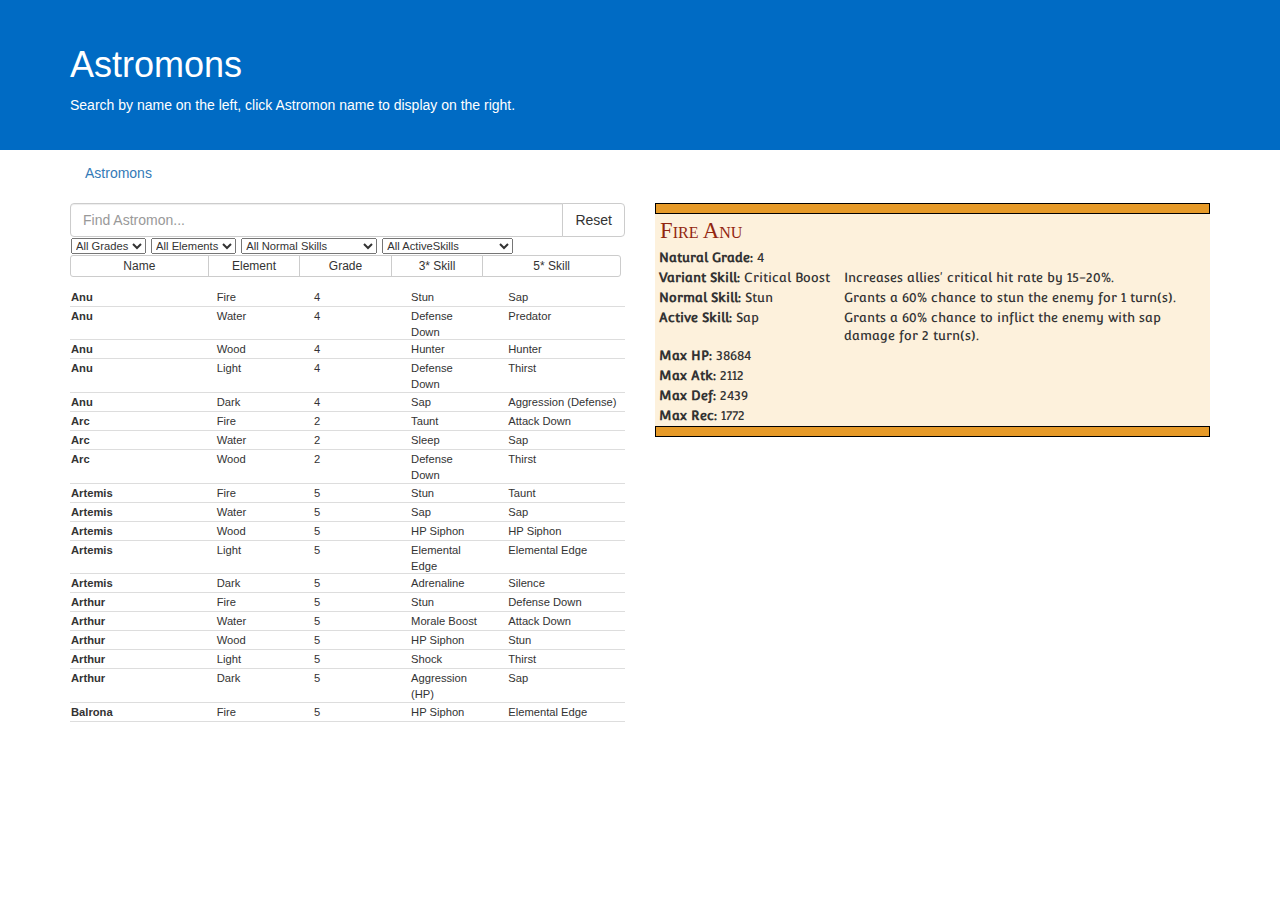
==== index.html @ 3c4cf012 "Fixed ?'s" ====
<!DOCTYPE html>
<html lang="en">

<head>
	<meta charset="utf-8">
	<meta http-equiv="X-UA-Compatible" content="IE=edge">
	<meta name="viewport" content="width=device-width, initial-scale=1">
	<meta http-equiv="cache-control" content="max-age=0" />
<meta http-equiv="cache-control" content="no-cache" />
<meta http-equiv="expires" content="0" />
<meta http-equiv="expires" content="Tue, 01 Jan 1980 1:00:00 GMT" />
<meta http-equiv="pragma" content="no-cache" />


	<title>Astromons - MSLtools</title>

	<link rel="stylesheet" href="css/bootstrap.css">
	<link rel="stylesheet" href="css/style.css?v=.02alpha">
	<script type="text/javascript" src="js/jquery.js"></script>
	<script type="text/javascript" src="js/list.js"></script>
	<script type="text/javascript" src="js/bootstrap.js"></script>
	<script>
  (function(i,s,o,g,r,a,m){i['GoogleAnalyticsObject']=r;i[r]=i[r]||function(){
  (i[r].q=i[r].q||[]).push(arguments)},i[r].l=1*new Date();a=s.createElement(o),
  m=s.getElementsByTagName(o)[0];a.async=1;a.src=g;m.parentNode.insertBefore(a,m)
  })(window,document,'script','https://www.google-analytics.com/analytics.js','ga');

  ga('create', 'UA-102176652-1', 'auto');
  ga('send', 'pageview');

</script>

</head>

<body>
	<header class="hidden-xs hidden-sm">
		<div class="container">

			<h1>Astromons</h1>
			<p>Search by name on the left, click Astromon name to display on the right.</p>
		</div>
	</header>
	<nav class="container">
		<ul class="nav nav-pills ">
		<li role="presentation"><a href="index.html">Astromons</a></li>
<!--			<li role="presentation"><a href="rules.html">Rules</a></li>
			<li role="presentation" class="dropdown">
				<a class="dropdown-toggle" data-toggle="dropdown" href="#" role="button" aria-haspopup="true" aria-expanded="false">Player Options <span class="caret"></span></a>
				<ul class="dropdown-menu">
					<li role="presentation"><a href="classes.html">Classes</a></li>
					<li role="presentation"><a href="backgrounds.html">Backgrounds</a></li>
					<li role="presentation"><a href="feats.html">Feats</a></li>
					<li role="presentation"><a href="races.html">Races</a></li>
				</ul>
			</li>
			<li role="presentation" class="dropdown">
				<a class="dropdown-toggle" data-toggle="dropdown" href="#" role="button" aria-haspopup="true" aria-expanded="false">DM Tools <span class="caret"></span></a>
				<ul class="dropdown-menu">
					<li role="presentation"><a href="crcalculator.html">CR Calculator</a></li>
					<li role="presentation"><a href="http://kobold.club" target="_blank" title="I could literally never build something better than Kobold Fight Club">Encounter Builder</a></li>
					<li role="presentation"><a href="lootgen.html">Loot Generator</a></li>
				</ul>
			</li>
			<li role="presentation" class="dropdown active">
				<a class="dropdown-toggle" data-toggle="dropdown" href="#" role="button" aria-haspopup="true" aria-expanded="false">References <span class="caret"></span></a>
				<ul class="dropdown-menu">
					<li role="presentation"><a href="bestiary.html">Bestiary</a></li>
					<li role="presentation"><a href="conditions.html">Conditions</a></li>
					<li role="presentation"><a href="items.html">Items</a></li>
					<li role="presentation" class="active"><a href="mons.html">Spells</a></li>
				</ul>
			</li>
			<li role="presentation"><a href="statgen.html">Statgen</a></li>
			<li role="presentation" class="dropdown">
				<a class="dropdown-toggle" data-toggle="dropdown" href="#" role="button" aria-haspopup="true" aria-expanded="false">Utilities<span class="caret"></span></a>
				<ul class="dropdown-menu">
					<li role="presentation"><a href="converter.html">Stat Block to JSON</a></li>
					<li role="presentation"><a href="editor.html">WYSIWYG Editor</a></li>
				</ul>
			</li>
			</li>-->
		</ul>
	</nav>
	<main class="container bodyContent">

		<div class="row">
			<div class="col-md-6" id="listcontainer">
				<div class="input-group">
					<input type="search" id="search" class="search form-control" placeholder="Find Astromon...">
					<span class="input-group-btn">
							<button class="btn btn-default" type="button" id="reset">Reset</button>
						</span>
				</div>
				<form id="filtertools">
					<select class="gradefilter">
						<option value="All">All Grades</option>
					</select>
					<select class="elementfilter">
						<option value="All">All Elements</option>
					</select>
					<select class="normalfilter">
						<option value="All">All Normal Skills</option>
					</select>
					<select class="activefilter">
						<option value="All">All ActiveSkills</option>
					</select>
					<span class="sortlabel btn-group">
						<button class="col-xs-3 sort btn btn-default btn-xs" type="button" data-sort="name">Name</button>
						<button class="col-xs-2 sort btn btn-default btn-xs" type="button" data-sort="element">Element</button>
						<button class="col-xs-2 sort btn btn-default btn-xs" type="button" data-sort="grade">Grade</button>
						<button class="col-xs-2 sort btn btn-default btn-xs" type="button" data-sort="normal">3* Skill</button>
						<button class="col-xs-3 sort btn btn-default btn-xs" type="button" data-sort="active">5* Skill</button>
					</span>
				</form>

				<ul class="list mons">

				</ul>
			</div>
			<div class="col-md-6">
				<table id="stats">
					<tr>
						<th class="border" colspan="6"></th>
					</tr>
					<tr>
						<th id="name" colspan="6">Name</th>
					</tr>
					<tr>
						<td id="grade" colspan="6"><strong>Natural Grade:</strong> <span>4</span></td>
					</tr>
					<tr>
						<td id="variant" colspan="2"><strong>Variant Skill:</strong> <span>Critical Boost</span></td>
						<td id="varianttext" colspan="4"><span>Increases allies' critical hit rate by 15-20%.</span></td>
					</tr>
					<tr>
						<td id="normal" colspan="2"><strong>Normal Skill:</strong> <span>Stun</span></td>
						<td id="normaltext" colspan="4"><span>Grants a 60% chance to stun the enemy for 1 turn(s).</span></td>
					</tr>
					<tr>
						<td id="active" colspan="2"><strong>Active Skill:</strong> <span>Sap</span></td>
						<td id="activetext" colspan="4"><span>Grants a 60% chance to inflict the enemy with sap damage for 2 turn(s).</span></td>
					</tr>
					<tr>
						<td id="hp" colspan="6"><strong>Max HP:</strong> <span>38684</span></td>
					</tr>
					<tr>
						<td id="atk" colspan="6"><strong>Max Atk:</strong> <span>2112</span></td>
					</tr>
					<tr>
						<td id="def" colspan="6"><strong>Max Def:</strong> <span>2439</span></td>
					</tr>
					<tr>
						<td id="rec" colspan="6"><strong>Max Rec:</strong> <span>1772</span></td>
					</tr><!--
					<tr>
						<td id="castingtime" colspan="6">Casting Time: <span>1 action</span></td>
					</tr>
					<tr>
						<td id="range" colspan="6">Range: <span>30 feet</span></td>
					</tr>
					<tr>
						<td id="components" colspan="6">Components: <span>V, S, M (salt)</span></td>
					</tr>
					<tr>
						<td id="duration" colspan="6">Duration: <span>Concentration, up to 1 minute</span></td>
					</tr>
					<tr id="text">
						<td class="divider" colspan="6">
							<div></div>
						</td>
					</tr>
					<tr>
						<td id="classes" colspan="6">Classes: <span>wizard</span></td>
					</tr>-->
					<tr>
						<th class="border" colspan="6"></th>
					</tr>
				</table>
			</div>
		</div>
	</main>
	<footer class="container">

	</footer>

	
	<script type="text/javascript" src="data/astromons.json?v=.03alpha"></script>
	<script type="text/javascript" src="js/page-astromons.js?v=.02alpha"></script>

</body>

</html>
---- css/style.css ----
@import url('https://fonts.googleapis.com/css?family=Convergence');

.unselectable {
    -moz-user-select: -moz-none;
    -khtml-user-select: none;
    -webkit-user-select: none;
    -o-user-select: none;
    user-select: none;
}

header {
	margin-bottom: 3px;
	padding: 25px 15px;
	color: white;
	background-color: rgb(0, 107, 196);
}

header p.lead {
	color: lightgrey;
}


main {
	padding: 10px 15px;
}

footer {
	padding: 20px 15px;
	font-size: 90%;
}

input.search {
	width: 62%;
}

form#filtertools {
	font-size: 0.8em;
}

form#filtertools select {
	margin: 1px;
}

form#filtertools small:hover {
	cursor: pointer;
}

form#pointbuy label {
  float: left;
  width: 7em;
}

form#pointbuy input {
  margin: 2px;
  text-align: right;
}

.sortlabel {
	display: block;
	/*float: right;
	text-align: right;*/
}

ul.list {
	list-style-type: none;
	padding-left: 0px;
	height: 100%;
	max-height: 40em;
	overflow-y: scroll;
	overflow-x: hidden;
	padding-top: 1em;
	clear: both;
	font-size: 0.8em;
}

ul.list li {
	padding: 1px;
	cursor: pointer;
	display: block;
	border-bottom: 1px solid #ddd;
	max-height: 3em;
	overflow-y: hidden;
}

ul.list li:hover {
	background: lightgrey;
	max-height: 100%;
}

ul.list li:active {
	color: white;
}

ul.list li span {

}

ul.list li span.name {
	font-weight: bold;
}

ul.list li span.level, ul.list li span.classes, ul.list li span.school {
	/*font-size: 0.8em;*/
	display: inline-block;
	text-transform: capitalize;
}

ul.list li:hover span {
	display: block;
}

th#name span.source {
	display: inline-block;
	float: right;
	font-weight: 500;
	margin-left: 0.5em;
  z-index: 1;
  line-height: 100%;
}

.monster th#name span.source {
  position: relative;
  margin-right: 0.2em;
}

span.sourceDMG {
	color: purple;
}

span.sourceMM {
	color: green;
}

span.sourceVGM {
	color: grey;
}

span.sourceToD {
	color: orangered;
}

span.sourceCoS {
	color: purple;
}

span.sourceOotA {
	color: black;
}

span.sourceSKT {
	color: darkcyan;
}

span.sourcePotA {
	color: blue;
}

span.sourceLMoP {
	color: lightgreen;
}

span.sourceTYP {
	color: red;
}

span.sourceEEPC {
	color: white;
  text-shadow: 0px 0px 3px #000;
}

table#stats, table#statsprof {
  font-family: 'Convergence', sans-serif;
  background: #fdf1dc;
  border-radius: 10px;
	width: 100%;
	font-size: .9em;
	table-layout: fixed;
}

table#stats td, table#stats th {
	vertical-align: top;
	padding: 1px 0.3em;
}

table#stats th {
	/*color: rgb(0, 107, 196);*/
  color: #922610;
}

table#stats span {
	vertical-align: top!important;
}

th.border {
	height: 10px;
  border: 1px solid black;
	background: #e69a28;
}

td.divider div {
	background: #922610;
	/*background: #000;*/
	height: 4px;
	margin: 4px 0;
}

th#name {
	font-size: 1.5em;
	font-family: serif;
	font-weight: 500;
}

table#stats span.name {
	font-weight: bold;
}

tr.text td {
	padding-bottom: 0.7em!important;
	color: black!important;
}


table#stats #castingtime, table#stats #range, table#stats #components, table#stats #duration, table#stats #classes {
	font-weight: bold;
}

table#stats #castingtime span, table#stats #range span, table#stats #components span, table#stats #duration span, table#stats #classes span {
	font-weight: normal!important;
}


table#stats td#typerarityattunement {
	font-style: italic;
	color: black;
}

table#stats span.name {
	font-weight: bold;
}

tr.text td {
	padding-bottom: 0.7em!important;
	color: black!important;
}

td#source {
	/*font-weight: bold;*/
}

th#name {
	font-size: 1.8em;
	font-family: 'Andada', serif;
	font-variant: small-caps;
	font-weight: 500;
	padding-left: 0.2em!important;
}

.monster th#name {
  padding-right: 5em!important;
}

table#stats td#sizetypealignment {
	font-style: italic;
	color: black;
  padding-right: 10em;
}

td#sizetypealignment span {
  font-weight: normal!important;
}

tr#abilitynames th {
	text-align: center;
	font-weight: bold;
}

tr#abilityscores td {
	text-align: center;
	width: 16%;
}

span.name {
	font-weight: bold;
}

tr.trait td p.spells {
	margin-bottom: 0px;
}

tr#actions td, tr#reactions td, tr#legendaries td {
	font-size: 1.6em;
	font-family: 'Andada', serif;
	font-variant: small-caps;
	/*border-bottom: 1px solid #a8513b;*/
	border-bottom: 1px solid #000;
	vertical-align: bottom!important;
	padding-left: 0.2em;
}

tr#actions td span, tr#reactions td span, tr#legendaries td span {
	display: block;
	margin-bottom: -0.3em;
	font-weight: 100;
}

tr#abilitynames th {
  color: inherit;
}

tr.trait td, tr.action td, tr.reaction td, tr.legendary td {
	padding-bottom: 0.7em!important;
	color: black!important;
}

tr.trait:last-of-type td, tr.action:last-of-type td, tr.reaction:last-of-type td, tr.legendary:last-of-type td {
	padding-bottom: 0px!important;
}

p.first {
	display: inline;
}

p.second {
	margin-top: 1em;
}
tr td > p.spells {
	margin-top: 1em!important;
}

tr td > p.spells ~ p.spells{
	margin-top: 0em!important;
}

#stats span.roller {
	color: #337ab7;
	cursor: pointer;
}

#output {
	margin: 1em 0;
	padding: 0.2em 0.7em;
	background: lightgrey;
	border-radius: 0.2em;
	display: none;
}

div#lootoutput {
   height: 100%;
    padding-top: 1em; clear: both;
}



#crcalc input[type=number], #crcalc input[type=checkbox], .inputwrap {
	left: 15em;
	text-align: right;
	clear: both;
	margin-bottom: 2px;
	width: 6em;
	float: right;
}

#crcalc select {
	margin-left: -1.1em;
	border-radius: 3px;
}
#crcalc input[type=checkbox] {
	width: auto;
}

#crcalc input#hd {
	float: none;
	width: 2em;
}

input[type=number]#hd::-webkit-inner-spin-button,
input[type=number]#hd::-webkit-outer-spin-button {
	-webkit-appearance: none;
	margin: 0;
}

#crcalc label span.explanation {
	display: none;
	font-weight: normal;
	position: absolute;
	background: white;
	border: 1px solid lightgrey;
	border-radius: 3px;
	padding: 3px;
}

#crcalc label:hover span.explanation {
	display: block;
	width: 18em;
	font-size: 0.8em;
}

#crcalc input#hd:focus {
	border: 1px solid initial;
}

#msbcr {
	text-align: center;
	font-size: 0.8em;
}

#msbcr th {
	text-align: center;
	padding: 0 0.5em;
	cursor: initial!important;
}

#msbcr tr:nth-child(even) {
	background: lightgrey;
}

#msbcr tr {
	cursor: pointer;
}

#croutput {
	padding: 0.2em 0.7em;
	background: lightgrey;
	border-radius: 0.2em;
}

#instructions p {
	font-size: small;
}

#monsterfeatures tr th {
	font-size: 0.8em;
	vertical-align: bottom;
	padding: 0.2em 0.7em;
}

#monsterfeatures tr td {
	cursor: pointer;
	font-size: 0.8em;
	padding: 0.2em 0.7em;
	vertical-align: top;
}

#monsterfeatures tr td input[type=number] {
	width: 3em;
	vertical-align: middle;
	text-align: right;
}

#expectedcr {
	text-align: center;
}

td#hp h5, td#prof h5, td#equipment h5 {
	/*color: #922610;*/
	font-family: serif;
	font-weight: 500;
	font-size: 1.5em;
	margin-bottom: 0px;
}

td.feature p {
	padding: 0 1em;
}

.feature strong {
	margin: 0.2em;
	display: block;
	/*border-bottom: 1px solid #922610;*/
	border-bottom: 1px solid #000;
	color: #922610;
	font-family: serif;
	font-weight: 500;
	font-size: 1.5em;
}

#classtable table {
	font-size: 0.8em;
	width: 100%;
  background: #fdf1dc;
}

#classtable table th {
	color: black;
}

#classtable table tr:nth-child(odd) td, #rulescontent table tbody tr:nth-child(odd) td {
	background: lightgrey;
}

aside#listcontainer {
  float: left;
  padding: 0 1em 1em 0;
  margin-right: 1em;
}

ul.list.rules {
  overflow-y: auto!important;
  padding-top: 0;
}

#rulescontent caption {
  font-weight: bold;
  font-size: 1.2em;
  color: black;
  display: block;
}

#rulescontent table {
  font-size: 0.9em;
  width: 100%;
  min-width: 250px;
  display: block;
  margin: 0.2em;
}

#rulescontent table thead tr td {
  font-style: italic;
}

#rulescontent table td {
  padding: 0.2em 0.5em;
}

#classtable table .level {
	text-align: center;
	width: 1.5em;
}

#classtable table .pb {
	text-align: center;
	width: 1.5em;
  padding: 1px 0.5em;
}

#classtable .slots {
	display: none;
	text-align: center;
	max-width: 4em;
}

#classtable .spellslots0 {

}

td.features {
	max-width: 100%;
	white-space: pre-wrap;
}

#classtable .newfeature {
	text-align: center;
	width: 1em;

}

div#subclasses {
		padding: 0 1em 0.5em 1em ;
		text-align: center;
}

div#subclasses > span {
	display: inline-block;
	font-size: 0.8em;
	margin: 0.2em;
	padding: 0.5em;
	background: lightgrey;
	border-radius: 0.5em;
	cursor: pointer;
}

div#subclasses span.active {
	background: #337ab7;
	color: white;
}

.subclass strong {
	/*color: #666;*/
	/*border-bottom-color: #666;*/
	color: #337ab7;
	border-bottom-color: #337ab7;
}

.feature.subfeature {
	font-size: 0.9em;
	padding-left: 2em;
}

.feature.subfeature strong {
	display: inline!important;
	border-bottom: none!important;
}

.slotlabel {
	text-align: center;
	border-bottom: 1px solid #000;
}

.featurebuffer {
	width: auto;
}

img.token {
  float: right;
  width: auto;
  max-width: 5em;
  height: auto;
  position: absolute;
  right: 1em;
  z-index: 10;
}

img.token:hover {
  max-width: none;
  right: 0;
}

/*
img.token:before {
    content: ' ';
    display: block;
    position: absolute;
    right: 0;
    height: 5em;
    width: 5em;
    background-image: url(../img/Gauth.png);
    background-size: 5em 5em;
    background-repeat: no-repeat;
  }*/


.classes table#stats {
    font-family: inherit;
}

#classtable tr th {
  padding: 1px 0.2em;
}


tr.trait td {
	padding-bottom: 0.7em!important;
	color: black!important;
}

table#stats #ability, table#stats #size, table#stats #speed {
	font-weight: bold;
}

table#stats #ability span, table#stats #size span {
	font-weight: normal!important;
}

table#stats.monster span#speed {
  font-weight: normal!important;
}

table#stats tr.trait td p:first-of-type {
	display: inline;
}


/****************************************
 * Print styles
 ***************************************/

@media print {

    @page {
        margin: 10mm 20mm;
    }

    @page:left {
        margin: 10mm 25mm 10mm 15mm;
    }

    @page:right {
        margin: 10mm 15mm 10mm 25mm;
    }

    .divider, nav, hr,
    #listcontainer, #subclasses,
    #itemcontainer, #monstercontainer {
        display: none;
    }

    table {
        width: 100%;
        margin-bottom: 5mm;
    }

    th.border {
        height: auto;
        border: 0;
        border-bottom: .25pt solid black;
    }

    strong, .name {
        font-weight: 600;
    }

    header {
        visibility: visible;
    }

    #classtable table tr:nth-child(odd) td {
        background: lightgrey !important;
    }
}
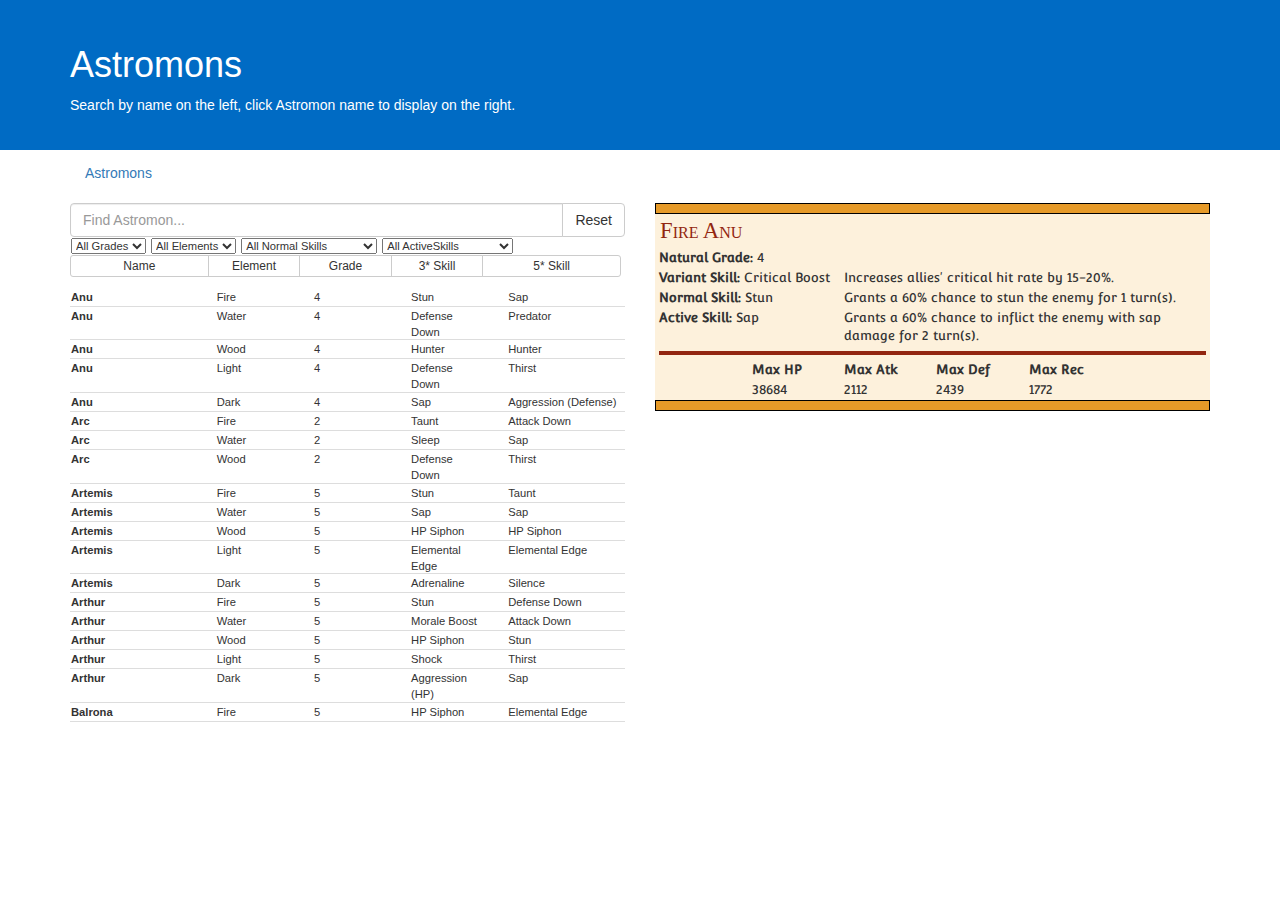
==== commit 229a7713: "Stats Style Change" ====
--- a/index.html
+++ b/index.html
@@ -15,7 +15,7 @@
 	<title>Astromons - MSLtools</title>
 
 	<link rel="stylesheet" href="css/bootstrap.css">
-	<link rel="stylesheet" href="css/style.css?v=.02alpha">
+	<link rel="stylesheet" href="css/style.css?v=.03alpha">
 	<script type="text/javascript" src="js/jquery.js"></script>
 	<script type="text/javascript" src="js/list.js"></script>
 	<script type="text/javascript" src="js/bootstrap.js"></script>
@@ -141,6 +141,25 @@
 						<td id="activetext" colspan="4"><span>Grants a 60% chance to inflict the enemy with sap damage for 2 turn(s).</span></td>
 					</tr>
 					<tr>
+						<td class="divider" colspan="6"><div></div></td>
+					</tr>
+					<tr>
+						<td colspan="1"></td>
+						<td colspan="1"><strong>Max HP</strong></td>
+						<td colspan="1"><strong>Max Atk</strong></td>
+						<td colspan="1"><strong>Max Def</strong></td>
+						<td colspan="1"><strong>Max Rec</strong></td>
+						<td colspan="1"></td>
+					</tr>
+					<tr>
+						<td colspan="1"></td>
+						<td id="hp" colspan="1">38684</td>
+						<td id="atk" colspan="1">2112</td>
+						<td id="def" colspan="1">2439</td>
+						<td id="rec" colspan="1">1772</td>
+						<td colspan="1"></td>
+					</tr><!--
+					<tr>
 						<td id="hp" colspan="6"><strong>Max HP:</strong> <span>38684</span></td>
 					</tr>
 					<tr>
@@ -151,7 +170,7 @@
 					</tr>
 					<tr>
 						<td id="rec" colspan="6"><strong>Max Rec:</strong> <span>1772</span></td>
-					</tr><!--
+					</tr>
 					<tr>
 						<td id="castingtime" colspan="6">Casting Time: <span>1 action</span></td>
 					</tr>
@@ -185,7 +204,7 @@
 
 	
 	<script type="text/javascript" src="data/astromons.json?v=.03alpha"></script>
-	<script type="text/javascript" src="js/page-astromons.js?v=.02alpha"></script>
+	<script type="text/javascript" src="js/page-astromons.js?v=.03alpha"></script>
 
 </body>
 
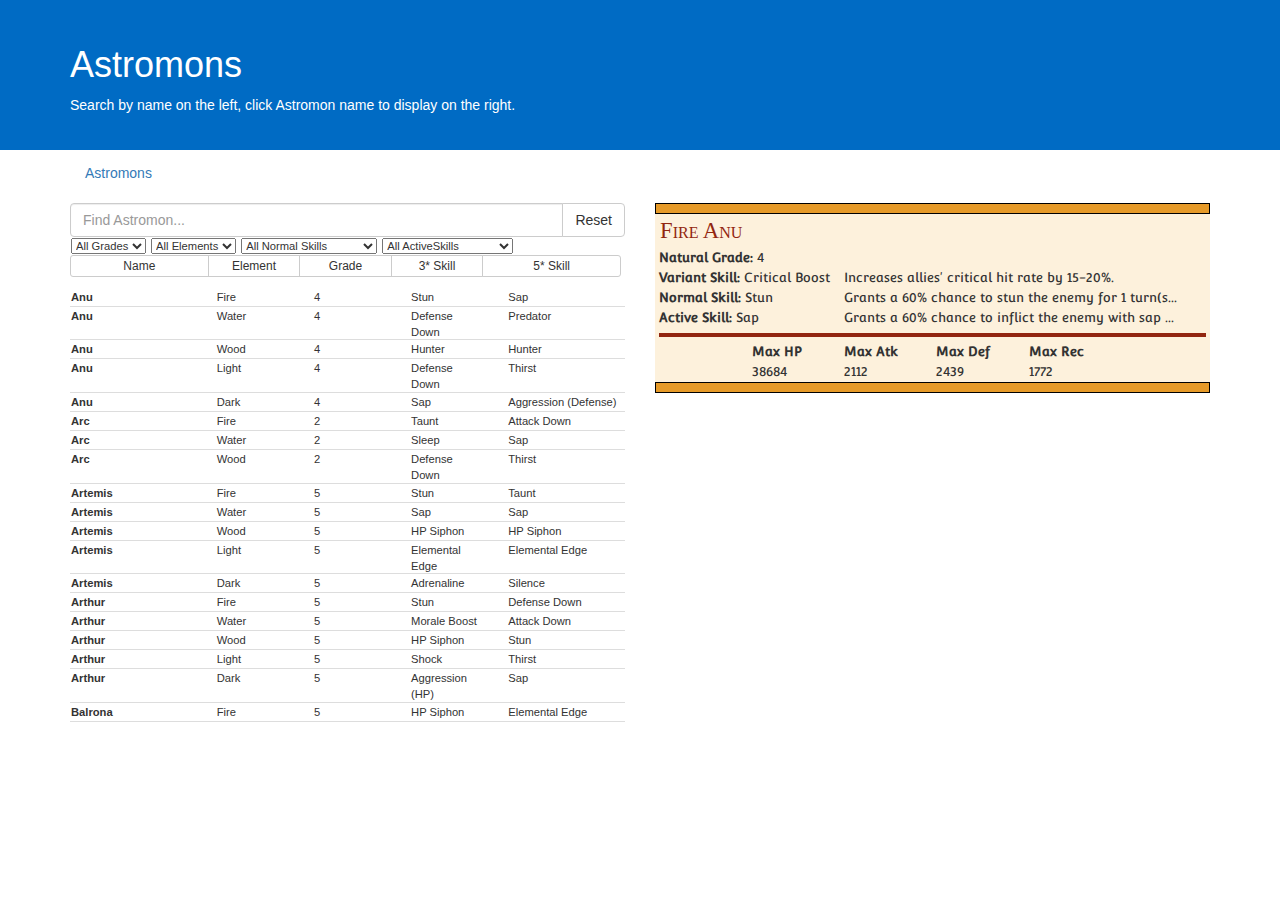
==== commit 79b3fd0e: "All Mons Skills Added" ====
--- a/index.html
+++ b/index.html
@@ -6,10 +6,10 @@
 	<meta http-equiv="X-UA-Compatible" content="IE=edge">
 	<meta name="viewport" content="width=device-width, initial-scale=1">
 	<meta http-equiv="cache-control" content="max-age=0" />
-<meta http-equiv="cache-control" content="no-cache" />
-<meta http-equiv="expires" content="0" />
-<meta http-equiv="expires" content="Tue, 01 Jan 1980 1:00:00 GMT" />
-<meta http-equiv="pragma" content="no-cache" />
+	<meta http-equiv="cache-control" content="no-cache, must-revalidate, post-check=0, pre-check=0" />
+	<meta http-equiv="expires" content="0" />
+	<meta http-equiv="expires" content="Tue, 01 Jan 1980 1:00:00 GMT" />
+	<meta http-equiv="pragma" content="no-cache" />
 
 
 	<title>Astromons - MSLtools</title>
@@ -203,7 +203,7 @@
 	</footer>
 
 	
-	<script type="text/javascript" src="data/astromons.json?v=.03alpha"></script>
+	<script type="text/javascript" src="data/astromons.json?v=.04alpha"></script>
 	<script type="text/javascript" src="js/page-astromons.js?v=.03alpha"></script>
 
 </body>
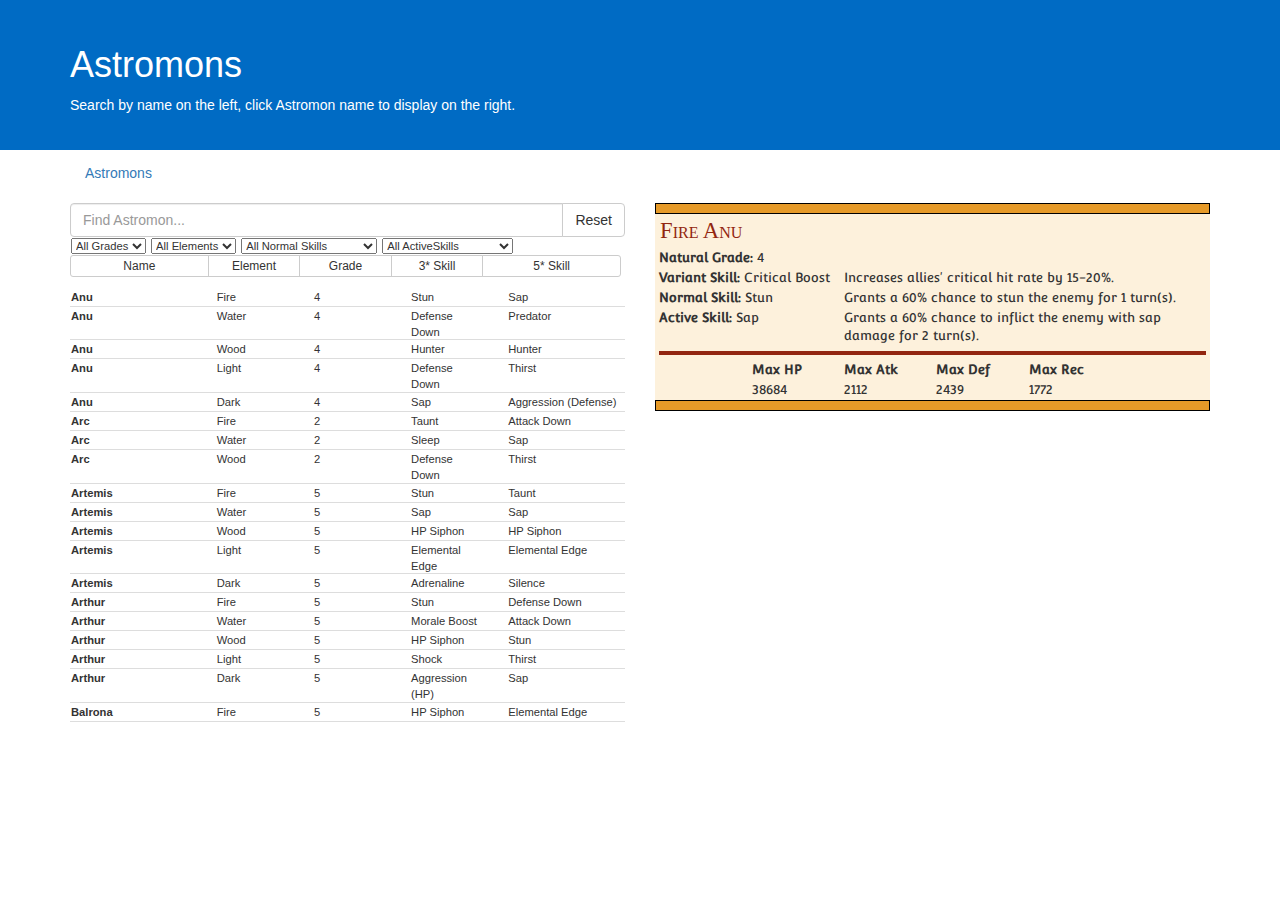
==== commit 406d9b71: "Fixed truncated mon skills" ====
--- a/index.html
+++ b/index.html
@@ -203,7 +203,7 @@
 	</footer>
 
 	
-	<script type="text/javascript" src="data/astromons.json?v=.04alpha"></script>
+	<script type="text/javascript" src="data/astromons.json?v=.05alpha"></script>
 	<script type="text/javascript" src="js/page-astromons.js?v=.03alpha"></script>
 
 </body>
